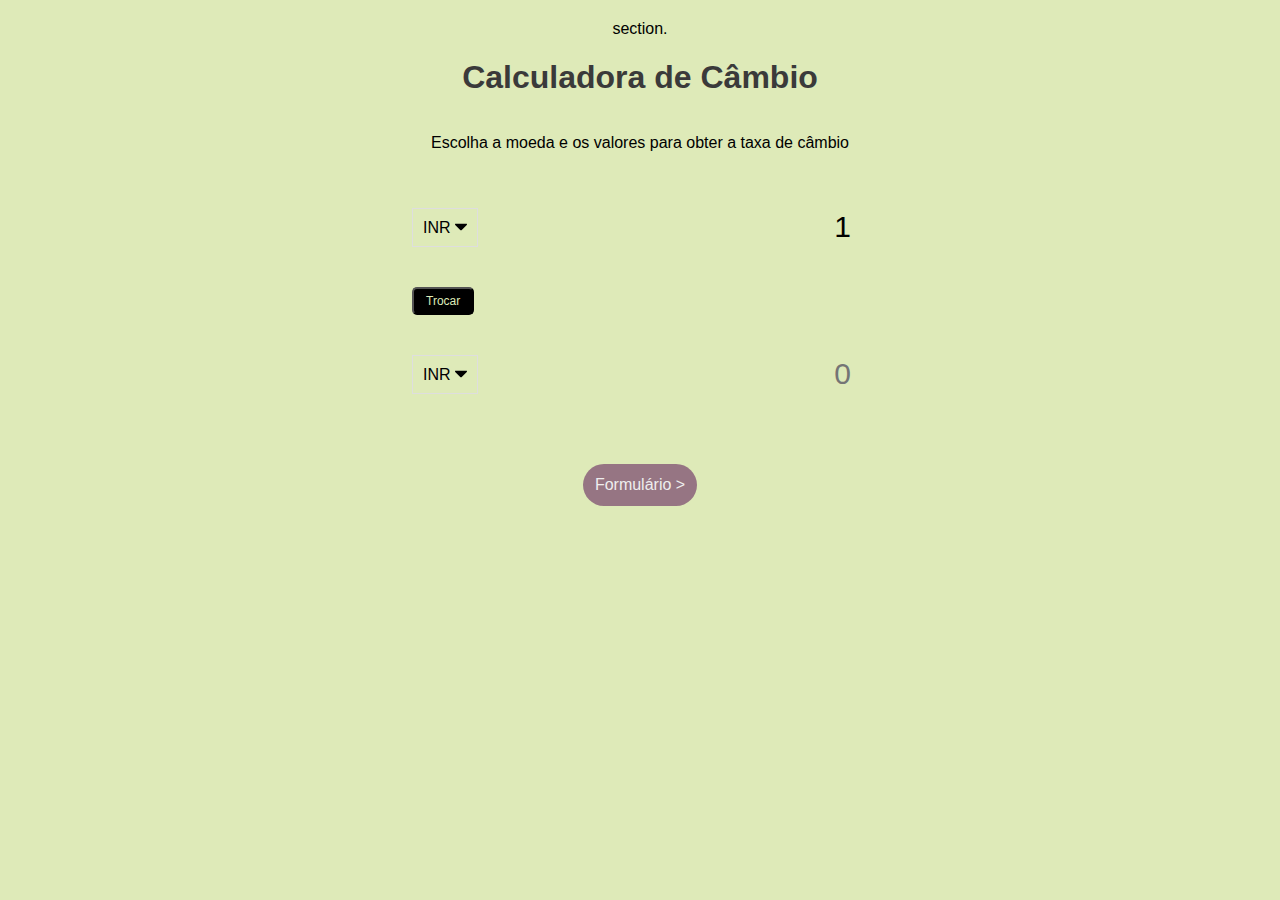
==== index.html @ 6ab4da56 "first commit" ====
<!DOCTYPE html>
<html lang="pt">
<head>
  <meta charset="UTF-8" />
  <meta http-equiv="X-UA-Compatible" content="IE=edge" />
  <meta name="viewport" content="width=device-width, initial-scale=1.0" />
  <link rel="stylesheet" href="css/style.css" />

  <title>Calculadora de Câmbio - HAVAN</title>
</head>

<body>
  section.
    <h1>Calculadora de Câmbio</h1>
    <p>Escolha a moeda e os valores para obter a taxa de câmbio</p>
  
    <!-- primeiro item -->
    <div class="container">
      <div class="currency">
        <select id="currency-one">
            <option value="BRL">BRL</option>
            <option value="EUR">EUR</option>
            <option value="INR" selected>INR</option>
            <option value="USD">USD</option>
        </select>
        <input type="number" id="amount-one" placeholder="0" value="1" />
      </div>

      <div class="swap-rate-container">
        <button class="btn" id="swap">Trocar</button>
        <div class="rate" id="rate"></div>
      </div>

      <!-- Segundo item -->
      <div class="currency">
        <select id="currency-two">
          <option value="BRL">BRL</option>
          <option value="EUR">EUR</option>
          <option value="INR" selected>INR</option>
          <option value="USD">USD</option>
        </select>
        <input type="number" id="amount-two" placeholder="0" disabled />
      </div>
    </div>
  <a href="formulario.html" class="link" style="text-align: left;">Formulário > </a>
    
  <script src="js/script.js"></script>

</body>
</html>
---- css/style.css ----
:root {
    --primary-color: Black;
  }
  
  * {
    box-sizing: border-box;
  }
  
  body {
    background-color: #DEEAB8;
    font-family: Arial, Helvetica, sans-serif;
    display: flex;
    flex-direction: column;
    align-items: center;
    height: 100vh;
    margin: 0;
    padding: 20px;
  }
  
  h1 {
    color: #3a3a3a;
  }
  
  p {
    text-align: center;
  }
  header{
    text-align: left;
  }
  
  a {
    margin-top: 30px;
    /* margin-left: 230px; */
  }
  
  .link {
    align-items: right !important;
    text-decoration: none;
    background-color: rgba(77, 0, 77, 0.5);
    padding: 12px;
    border-radius: 27px;
    color: #eee;
  }
  
  .btn {
    color: #DEEAB8;
    background-color: var(--primary-color);
    cursor: pointer;
    border-radius: 5px;
    font-size: 12px;
    padding: 5px 12px;
  }
  
  .currency {
    padding: 40px 0;
    display: flex;
    align-items: center;
    justify-content: space-between;
  }
  
  .currency select {
    padding: 10px 20px 10px 10px;
    -moz-appearance: none;
    -webkit-appearance: none;
    appearance: none;
    border: 1px solid #dedede;
    font-size: 16px;
    background: transparent;
    background-image: url("data:image/svg+xml;charset=US-ASCII,%3Csvg%20xmlns%3D%22http%3A%2F%2Fwww.w3.org%2F2000%2Fsvg%22%20width%3D%22292.4%22%20height%3D%22292.4%22%3E%3Cpath%20fill%3D%22%20000002%22%20d%3D%22M287%2069.4a17.6%2017.6%200%200%200-13-5.4H18.4c-5%200-9.3%201.8-12.9%205.4A17.6%2017.6%200%200%200%200%2082.2c0%205%201.8%209.3%205.4%2012.9l128%20127.9c3.6%203.6%207.8%205.4%2012.8%205.4s9.2-1.8%2012.8-5.4L287%2095c3.5-3.5%205.4-7.8%205.4-12.8%200-5-1.9-9.2-5.5-12.8z%22%2F%3E%3C%2Fsvg%3E");
    background-position: right 10px top 50%, 0, 0;
    background-size: 12px auto, 100%;
    background-repeat: no-repeat;
  }
  
  .currency input {
    border: 0;
    background: transparent;
    font-size: 30px;
    text-align: right;
  }
  
  .swap-rate-container {
    display: flex;
    align-items: center;
    justify-content: space-between;
  }
  
  .rate {
    color: var(--primary-color);
    font-size: 14px;
    padding: 0 10px;
  }
  
  select:focus,
  input:focus,
  button:focus {
    outline: 0;
  }
  
  @media (max-width: 600px) {
    .currency input {
      width: 200px;
    }
  }
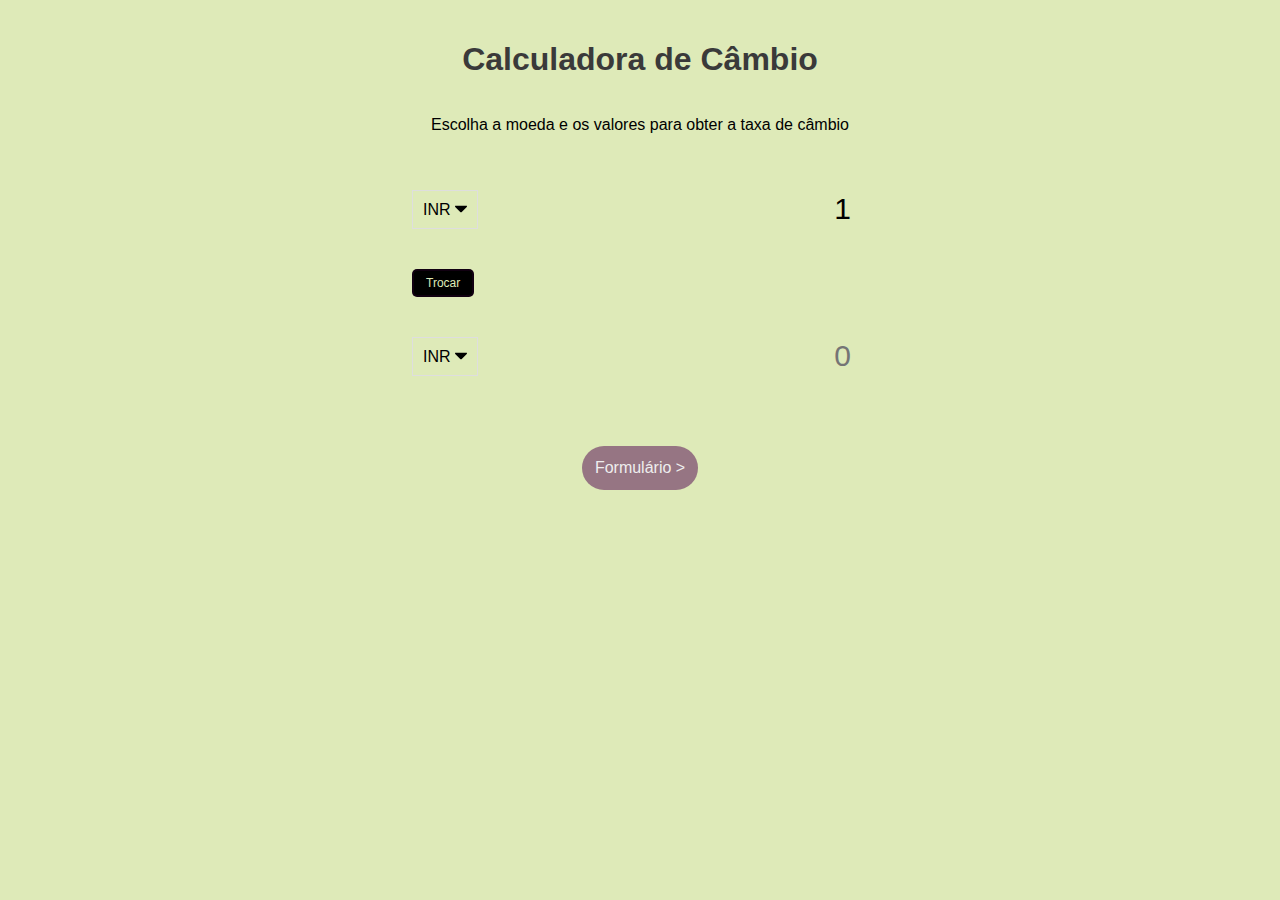
==== commit 902cd43f: "update: js function" ====
--- a/index.html
+++ b/index.html
@@ -10,38 +10,37 @@
 </head>
 
 <body>
-  section.
-    <h1>Calculadora de Câmbio</h1>
-    <p>Escolha a moeda e os valores para obter a taxa de câmbio</p>
+  <h1>Calculadora de Câmbio</h1>
+  <p>Escolha a moeda e os valores para obter a taxa de câmbio</p>
   
     <!-- primeiro item -->
-    <div class="container">
-      <div class="currency">
-        <select id="currency-one">
-            <option value="BRL">BRL</option>
-            <option value="EUR">EUR</option>
-            <option value="INR" selected>INR</option>
-            <option value="USD">USD</option>
-        </select>
-        <input type="number" id="amount-one" placeholder="0" value="1" />
-      </div>
-
-      <div class="swap-rate-container">
-        <button class="btn" id="swap">Trocar</button>
-        <div class="rate" id="rate"></div>
-      </div>
-
-      <!-- Segundo item -->
-      <div class="currency">
-        <select id="currency-two">
+  <div class="container">
+    <div class="currency">
+      <select id="currency-one">
           <option value="BRL">BRL</option>
           <option value="EUR">EUR</option>
           <option value="INR" selected>INR</option>
           <option value="USD">USD</option>
-        </select>
-        <input type="number" id="amount-two" placeholder="0" disabled />
-      </div>
+      </select>
+      <input type="number" id="amount-one" placeholder="0" value="1" />
     </div>
+
+    <div class="swap-rate-container">
+      <button class="btn" id="swap">Trocar</button>
+      <div class="rate" id="rate"></div>
+    </div>
+
+    <!-- Segundo item -->
+    <div class="currency">
+      <select id="currency-two">
+        <option value="BRL">BRL</option>
+        <option value="EUR">EUR</option>
+        <option value="INR" selected>INR</option>
+        <option value="USD">USD</option>
+      </select>
+      <input type="number" id="amount-two" placeholder="0" disabled />
+    </div>
+  </div>
   <a href="formulario.html" class="link" style="text-align: left;">Formulário > </a>
     
   <script src="js/script.js"></script>
--- a/css/style.css
+++ b/css/style.css
@@ -16,6 +16,18 @@
     margin: 0;
     padding: 20px;
   }
+
+  button {
+    background-color: rgba(77, 0, 77, 0.5);
+    border-color: rgba(34, 0, 34, 0.5);
+    border-style: solid;
+    color:#dadada;
+    border-radius: 12px;
+    padding-top: 10px;
+    padding-bottom: 10px;
+    padding-left: 30px;
+    padding-right: 30px;
+  }
   
   h1 {
     color: #3a3a3a;
@@ -24,20 +36,31 @@
   p {
     text-align: center;
   }
-  header{
-    text-align: left;
-  }
+  
   
   a {
     margin-top: 30px;
     /* margin-left: 230px; */
   }
+
+  form {
+    padding: 20px;
+  }
+
+  .name {
+    background: rgb(203, 247, 195);
+    color: rgb(77, 0, 77);
+    border-radius: 8px;
+    border-color: rgb(77, 0, 77);
+
+  }
   
+ 
   .link {
     align-items: right !important;
     text-decoration: none;
     background-color: rgba(77, 0, 77, 0.5);
-    padding: 12px;
+    padding: 13px;
     border-radius: 27px;
     color: #eee;
   }
@@ -90,6 +113,10 @@
     font-size: 14px;
     padding: 0 10px;
   }
+
+  .center {
+    align-items: center;
+  }
   
   select:focus,
   input:focus,
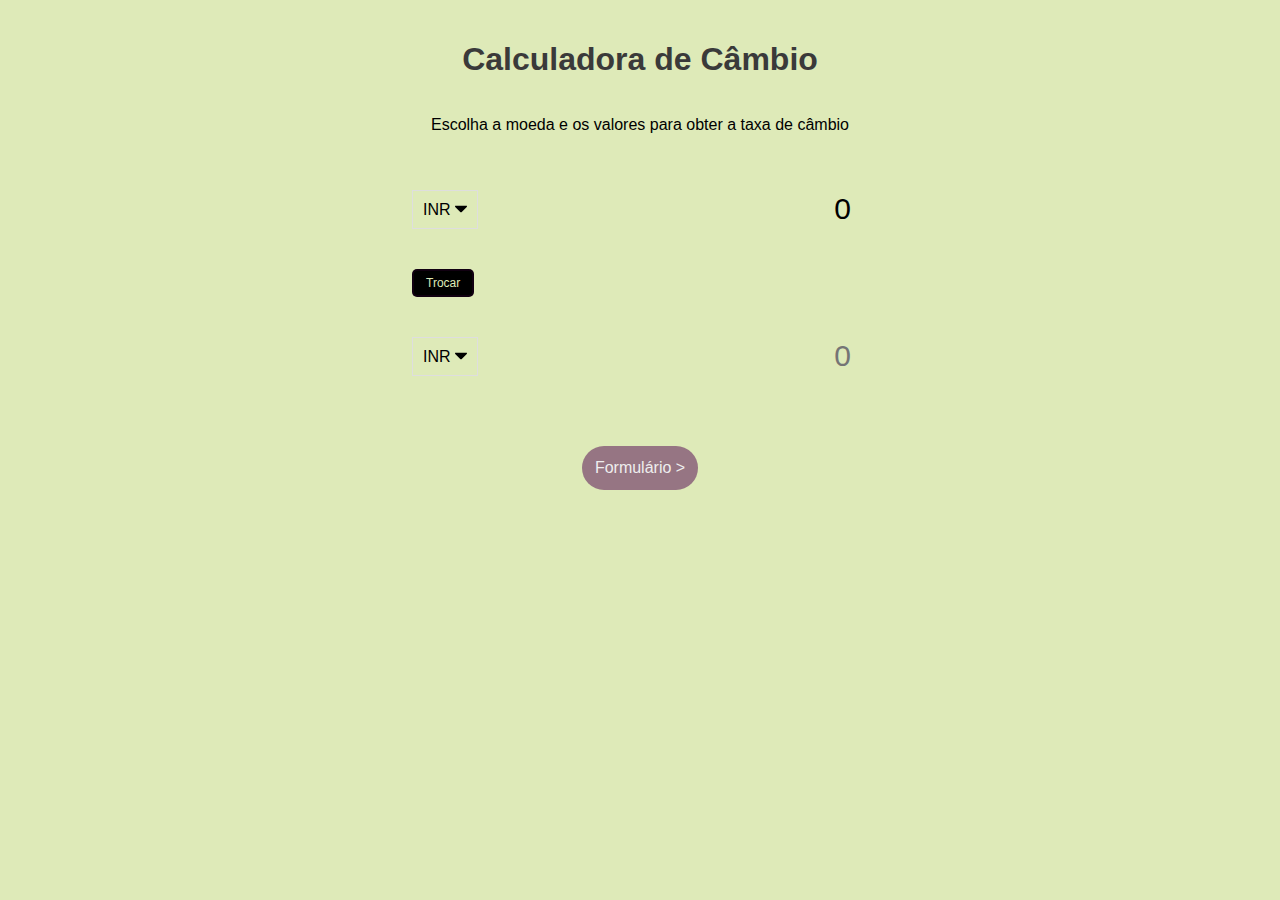
==== commit e6000b75: "udpdate: js ans style" ====
--- a/index.html
+++ b/index.html
@@ -22,7 +22,7 @@
           <option value="INR" selected>INR</option>
           <option value="USD">USD</option>
       </select>
-      <input type="number" id="amount-one" placeholder="0" value="1" />
+      <input type="number" id="amount-one" placeholder="0" value="0" />
     </div>
 
     <div class="swap-rate-container">
@@ -41,7 +41,7 @@
       <input type="number" id="amount-two" placeholder="0" disabled />
     </div>
   </div>
-  <a href="formulario.html" class="link" style="text-align: left;">Formulário > </a>
+  <a href="formulario.html" class="link">Formulário > </a>
     
   <script src="js/script.js"></script>
 
--- a/css/style.css
+++ b/css/style.css
@@ -40,29 +40,42 @@
   
   a {
     margin-top: 30px;
-    /* margin-left: 230px; */
   }
 
   form {
     padding: 20px;
+    padding-top: 80px;
   }
 
+  
   .name {
     background: rgb(203, 247, 195);
     color: rgb(77, 0, 77);
     border-radius: 8px;
     border-color: rgb(77, 0, 77);
-
   }
   
  
   .link {
-    align-items: right !important;
+    /* align-items: right !important; */
     text-decoration: none;
     background-color: rgba(77, 0, 77, 0.5);
     padding: 13px;
     border-radius: 27px;
     color: #eee;
+  }
+
+  .send {
+    text-decoration: none;
+    background-color: rgba(77, 0, 77, 0.5);
+    padding: 13px;
+    border-radius: 5px;
+    color: #eee;
+    padding-left: 30px;
+    padding-right: 30px;
+    border-top-style: solid;
+    border-color: rgba(54, 0, 54, 0.705);
+    border-width: 4px;
   }
   
   .btn {
